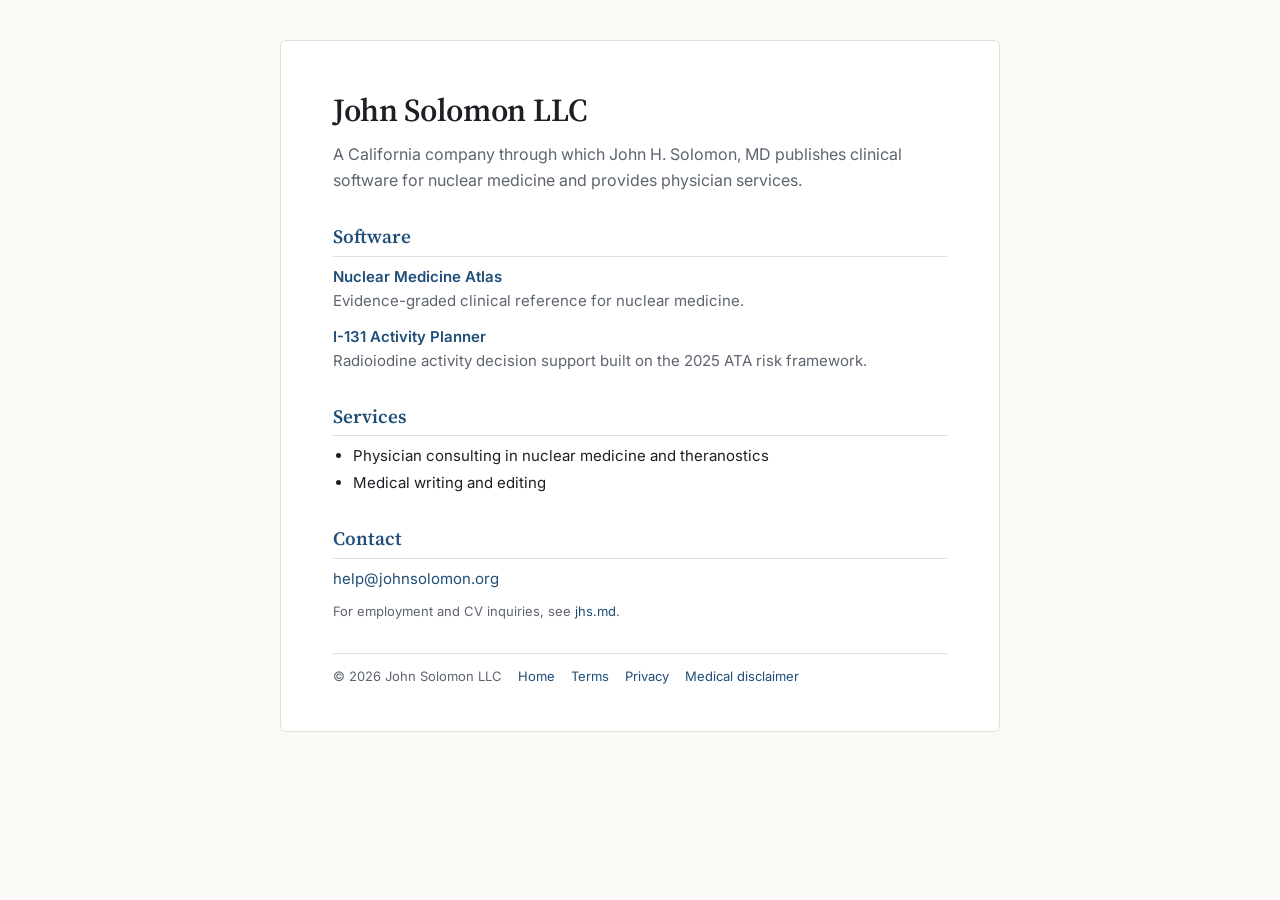
==== index.html @ 2ded4520 "Create index.html" ====
<!doctype html>
<html lang="en">
<head>
<meta charset="utf-8">
<meta name="viewport" content="width=device-width, initial-scale=1">
<title>John Solomon LLC</title>
<meta name="description" content="John Solomon LLC publishes the Nuclear Medicine Atlas (nuc.med) and the I-131 Activity Planner, and provides physician consulting and medical writing by John H. Solomon, MD.">
<link rel="canonical" href="https://johnsolomon.org/">
<link rel="icon" href="data:image/svg+xml,%3Csvg xmlns=%22http://www.w3.org/2000/svg%22 viewBox=%220 0 64 64%22%3E%3Crect width=%2264%22 height=%2264%22 rx=%2212%22 fill=%22%231c1f24%22/%3E%3Ctext x=%2232%22 y=%2243%22 font-family=%22Georgia,serif%22 font-size=%2230%22 font-weight=%22700%22 fill=%22white%22 text-anchor=%22middle%22%3ES%3C/text%3E%3C/svg%3E">
<link rel="preconnect" href="https://fonts.googleapis.com">
<link rel="preconnect" href="https://fonts.gstatic.com" crossorigin>
<link href="https://fonts.googleapis.com/css2?family=Source+Serif+4:opsz,wght@8..60,400;8..60,600&family=Inter:wght@400;500;600&display=swap" rel="stylesheet">
<style>
  :root { --bg:#fbfaf7; --paper:#fff; --ink:#1c1f24; --muted:#5d6470; --rule:#e3e0d9; --accent:#1f4e79; }
  @media (prefers-color-scheme: dark) { :root { --bg:#14161a; --paper:#1b1e23; --ink:#e9e7e2; --muted:#9aa1ad; --rule:#2c3038; --accent:#8db7e0; } }
  * { box-sizing:border-box; }
  body { margin:0; background:var(--bg); color:var(--ink); font:15px/1.6 Inter, system-ui, -apple-system, sans-serif; }
  .page { max-width:720px; margin:40px auto; padding:44px 52px; background:var(--paper); border:1px solid var(--rule); border-radius:6px; }
  h1 { font-family:"Source Serif 4", Georgia, serif; font-weight:600; font-size:32px; margin:0 0 6px; letter-spacing:-.01em; }
  h2 { font-family:"Source Serif 4", Georgia, serif; font-weight:600; font-size:19px; color:var(--accent); margin:28px 0 8px; padding-bottom:4px; border-bottom:1px solid var(--rule); }
  h3 { font-size:15px; margin:20px 0 4px; }
  p { margin:0 0 10px; }
  .lead { color:var(--muted); font-size:16px; margin-bottom:0; }
  a { color:var(--accent); text-decoration:none; } a:hover { text-decoration:underline; }
  ul { margin:0 0 10px; padding-left:20px; } li { margin:3px 0; }
  .row { margin:0 0 12px; } .row .k { font-weight:600; } .row .v { color:var(--muted); }
  footer { margin-top:32px; padding-top:12px; border-top:1px solid var(--rule); font-size:13px; color:var(--muted); display:flex; flex-wrap:wrap; gap:6px 16px; }
  .small { font-size:13px; color:var(--muted); }
  @media (max-width:640px) { .page { margin:0; padding:28px 16px; border:0; border-radius:0; } h1 { font-size:27px; } }
</style>
</head>
<body>
<main class="page">
  <h1>John Solomon LLC</h1>
  <p class="lead">A California company through which John H. Solomon, MD publishes clinical software for nuclear medicine and provides physician services.</p>

  <h2>Software</h2>
  <div class="row"><div class="k"><a href="https://nuc.med">Nuclear Medicine Atlas</a></div><div class="v">Evidence-graded clinical reference for nuclear medicine.</div></div>
  <div class="row"><div class="k"><a href="https://thyroid.nuc.med">I-131 Activity Planner</a></div><div class="v">Radioiodine activity decision support built on the 2025 ATA risk framework.</div></div>

  <h2>Services</h2>
  <ul>
    <li>Physician consulting in nuclear medicine and theranostics</li>
    <li>Medical writing and editing</li>
  </ul>

  <h2>Contact</h2>
  <p><a href="mailto:help@johnsolomon.org">help@johnsolomon.org</a></p>
  <p class="small">For employment and CV inquiries, see <a href="https://jhs.md">jhs.md</a>.</p>

  <footer>
    <span>© 2026 John Solomon LLC</span>
    <a href="/">Home</a>
    <a href="/legal/terms/">Terms</a>
    <a href="/legal/privacy/">Privacy</a>
    <a href="/legal/disclaimer/">Medical disclaimer</a>
  </footer>
</main>
</body>
</html>
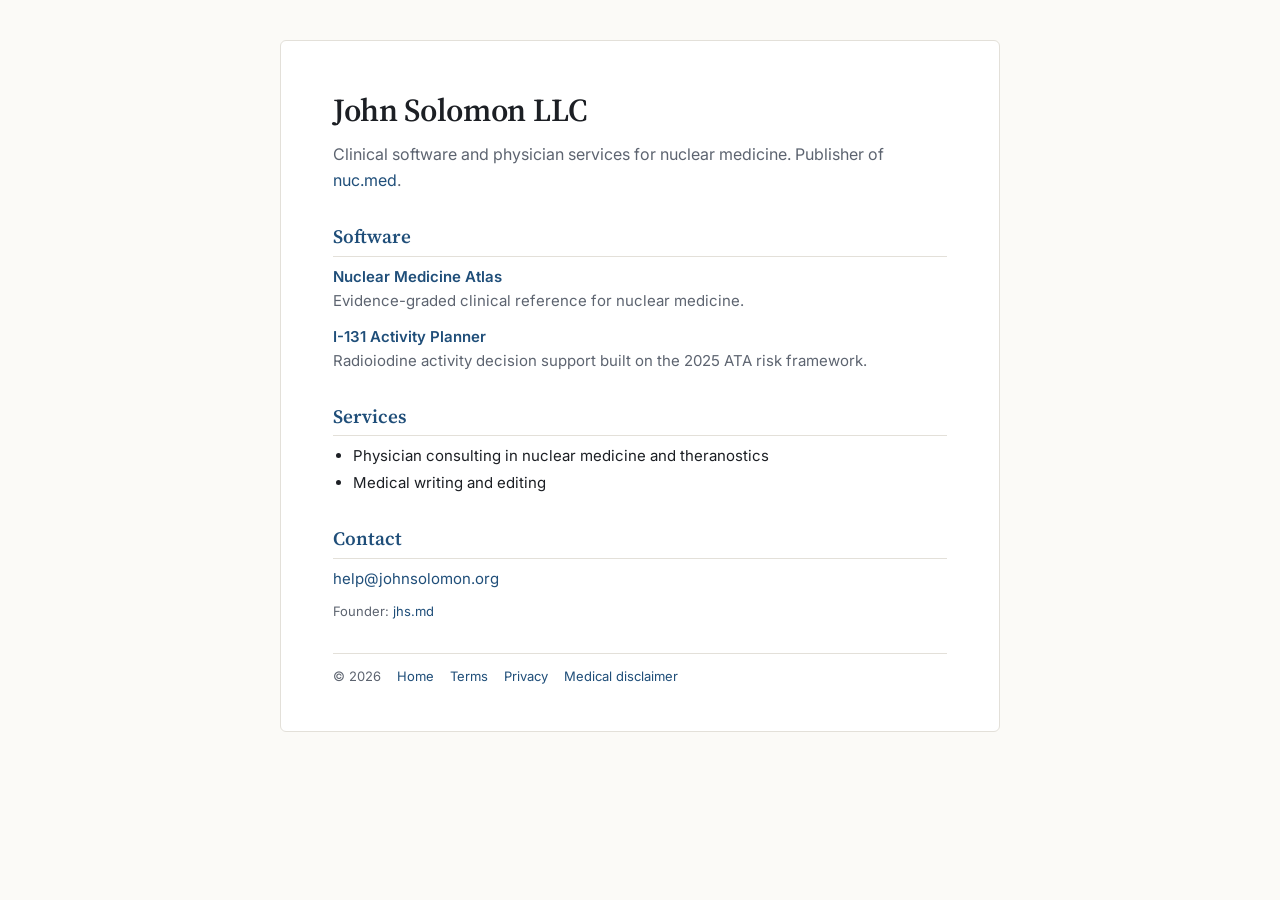
==== commit d36fe809: "Update meta description and content in index.html" ====
--- a/index.html
+++ b/index.html
@@ -4,8 +4,12 @@
 <meta charset="utf-8">
 <meta name="viewport" content="width=device-width, initial-scale=1">
 <title>John Solomon LLC</title>
-<meta name="description" content="John Solomon LLC publishes the Nuclear Medicine Atlas (nuc.med) and the I-131 Activity Planner, and provides physician consulting and medical writing by John H. Solomon, MD.">
+<meta name="description" content="Clinical software and physician services for nuclear medicine. Publisher of nuc.med.">
 <link rel="canonical" href="https://johnsolomon.org/">
+<meta property="og:type" content="website">
+<meta property="og:title" content="John Solomon LLC">
+<meta property="og:description" content="Clinical software and physician services for nuclear medicine. Publisher of nuc.med.">
+<meta property="og:url" content="https://johnsolomon.org/">
 <link rel="icon" href="data:image/svg+xml,%3Csvg xmlns=%22http://www.w3.org/2000/svg%22 viewBox=%220 0 64 64%22%3E%3Crect width=%2264%22 height=%2264%22 rx=%2212%22 fill=%22%231c1f24%22/%3E%3Ctext x=%2232%22 y=%2243%22 font-family=%22Georgia,serif%22 font-size=%2230%22 font-weight=%22700%22 fill=%22white%22 text-anchor=%22middle%22%3ES%3C/text%3E%3C/svg%3E">
 <link rel="preconnect" href="https://fonts.googleapis.com">
 <link rel="preconnect" href="https://fonts.gstatic.com" crossorigin>
@@ -32,7 +36,7 @@
 <body>
 <main class="page">
   <h1>John Solomon LLC</h1>
-  <p class="lead">A California company through which John H. Solomon, MD publishes clinical software for nuclear medicine and provides physician services.</p>
+  <p class="lead">Clinical software and physician services for nuclear medicine. Publisher of <a href="https://nuc.med">nuc.med</a>.</p>
 
   <h2>Software</h2>
   <div class="row"><div class="k"><a href="https://nuc.med">Nuclear Medicine Atlas</a></div><div class="v">Evidence-graded clinical reference for nuclear medicine.</div></div>
@@ -46,10 +50,10 @@
 
   <h2>Contact</h2>
   <p><a href="mailto:help@johnsolomon.org">help@johnsolomon.org</a></p>
-  <p class="small">For employment and CV inquiries, see <a href="https://jhs.md">jhs.md</a>.</p>
+  <p class="small">Founder: <a href="https://jhs.md">jhs.md</a></p>
 
   <footer>
-    <span>© 2026 John Solomon LLC</span>
+    <span>© 2026</span>
     <a href="/">Home</a>
     <a href="/legal/terms/">Terms</a>
     <a href="/legal/privacy/">Privacy</a>
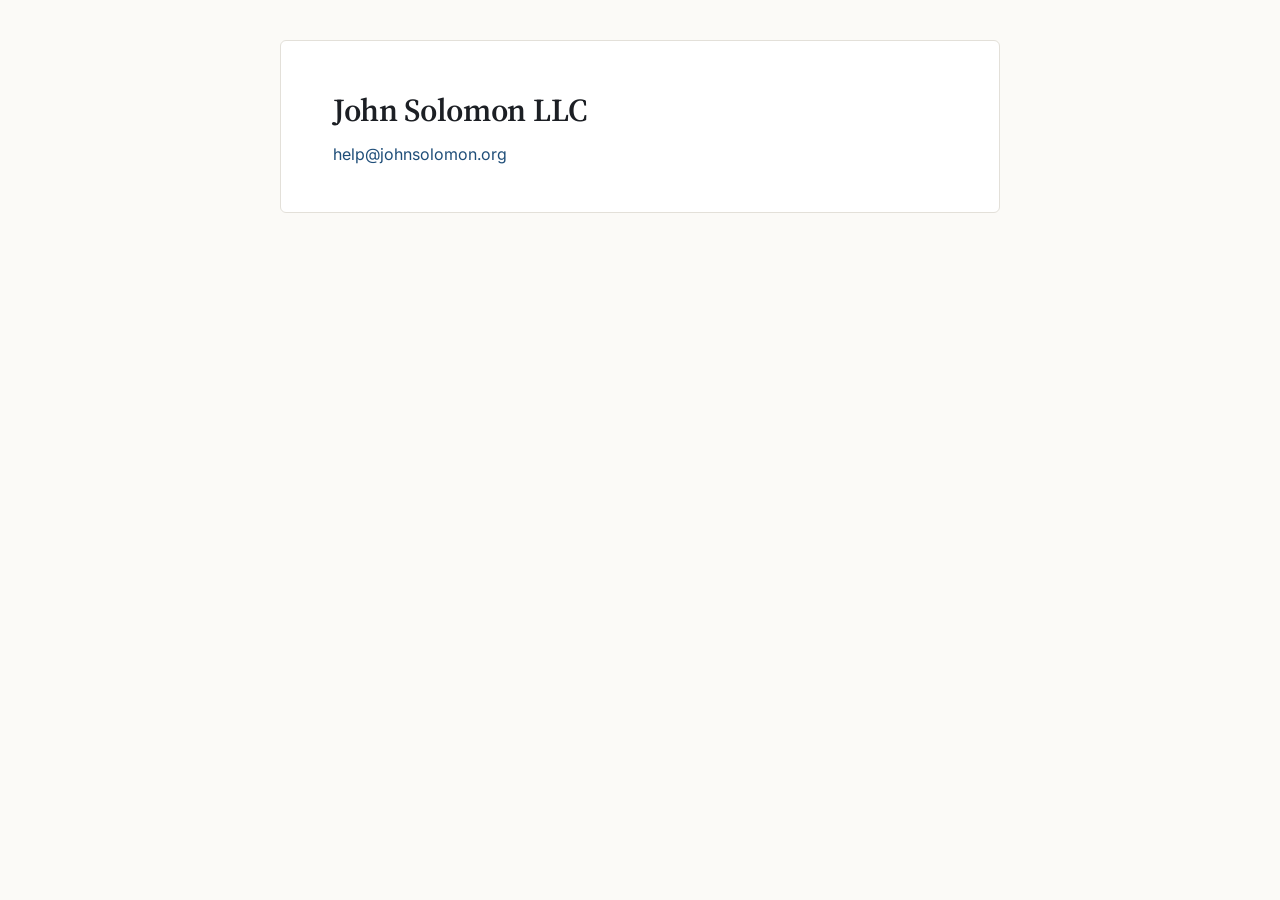
==== commit 55a9bd3f: "Refactor index.html to simplify content Removed various sections including software, services, and c" ====
--- a/index.html
+++ b/index.html
@@ -3,13 +3,8 @@
 <head>
 <meta charset="utf-8">
 <meta name="viewport" content="width=device-width, initial-scale=1">
+<meta name="robots" content="noindex, nofollow">
 <title>John Solomon LLC</title>
-<meta name="description" content="Clinical software and physician services for nuclear medicine. Publisher of nuc.med.">
-<link rel="canonical" href="https://johnsolomon.org/">
-<meta property="og:type" content="website">
-<meta property="og:title" content="John Solomon LLC">
-<meta property="og:description" content="Clinical software and physician services for nuclear medicine. Publisher of nuc.med.">
-<meta property="og:url" content="https://johnsolomon.org/">
 <link rel="icon" href="data:image/svg+xml,%3Csvg xmlns=%22http://www.w3.org/2000/svg%22 viewBox=%220 0 64 64%22%3E%3Crect width=%2264%22 height=%2264%22 rx=%2212%22 fill=%22%231c1f24%22/%3E%3Ctext x=%2232%22 y=%2243%22 font-family=%22Georgia,serif%22 font-size=%2230%22 font-weight=%22700%22 fill=%22white%22 text-anchor=%22middle%22%3ES%3C/text%3E%3C/svg%3E">
 <link rel="preconnect" href="https://fonts.googleapis.com">
 <link rel="preconnect" href="https://fonts.gstatic.com" crossorigin>
@@ -36,29 +31,7 @@
 <body>
 <main class="page">
   <h1>John Solomon LLC</h1>
-  <p class="lead">Clinical software and physician services for nuclear medicine. Publisher of <a href="https://nuc.med">nuc.med</a>.</p>
-
-  <h2>Software</h2>
-  <div class="row"><div class="k"><a href="https://nuc.med">Nuclear Medicine Atlas</a></div><div class="v">Evidence-graded clinical reference for nuclear medicine.</div></div>
-  <div class="row"><div class="k"><a href="https://thyroid.nuc.med">I-131 Activity Planner</a></div><div class="v">Radioiodine activity decision support built on the 2025 ATA risk framework.</div></div>
-
-  <h2>Services</h2>
-  <ul>
-    <li>Physician consulting in nuclear medicine and theranostics</li>
-    <li>Medical writing and editing</li>
-  </ul>
-
-  <h2>Contact</h2>
-  <p><a href="mailto:help@johnsolomon.org">help@johnsolomon.org</a></p>
-  <p class="small">Founder: <a href="https://jhs.md">jhs.md</a></p>
-
-  <footer>
-    <span>© 2026</span>
-    <a href="/">Home</a>
-    <a href="/legal/terms/">Terms</a>
-    <a href="/legal/privacy/">Privacy</a>
-    <a href="/legal/disclaimer/">Medical disclaimer</a>
-  </footer>
+  <p class="lead"><a href="mailto:help@johnsolomon.org">help@johnsolomon.org</a></p>
 </main>
 </body>
 </html>
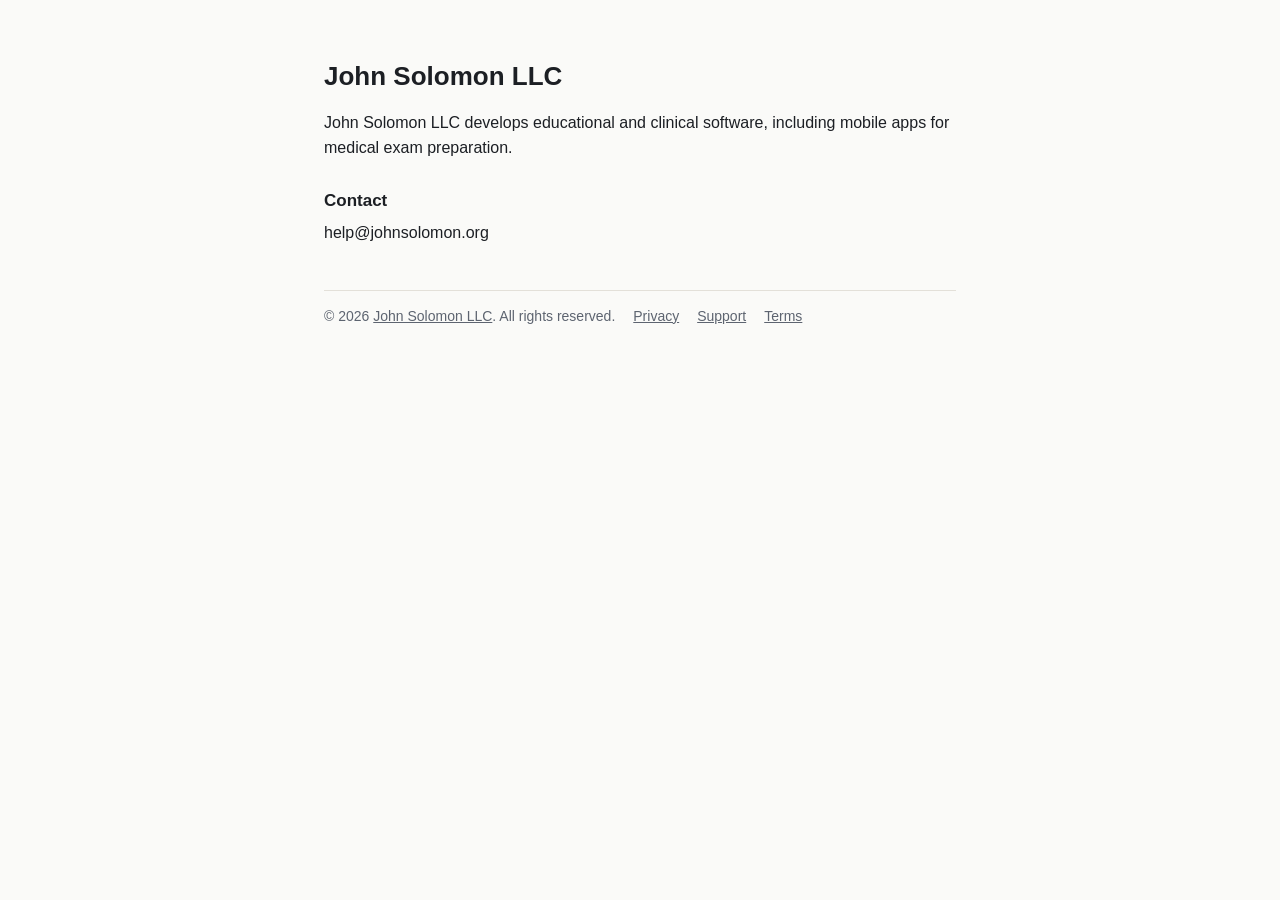
==== commit e2f2dd0c: "Update index.html" ====
--- a/index.html
+++ b/index.html
@@ -3,35 +3,42 @@
 <head>
 <meta charset="utf-8">
 <meta name="viewport" content="width=device-width, initial-scale=1">
-<meta name="robots" content="noindex, nofollow">
 <title>John Solomon LLC</title>
-<link rel="icon" href="data:image/svg+xml,%3Csvg xmlns=%22http://www.w3.org/2000/svg%22 viewBox=%220 0 64 64%22%3E%3Crect width=%2264%22 height=%2264%22 rx=%2212%22 fill=%22%231c1f24%22/%3E%3Ctext x=%2232%22 y=%2243%22 font-family=%22Georgia,serif%22 font-size=%2230%22 font-weight=%22700%22 fill=%22white%22 text-anchor=%22middle%22%3ES%3C/text%3E%3C/svg%3E">
-<link rel="preconnect" href="https://fonts.googleapis.com">
-<link rel="preconnect" href="https://fonts.gstatic.com" crossorigin>
-<link href="https://fonts.googleapis.com/css2?family=Source+Serif+4:opsz,wght@8..60,400;8..60,600&family=Inter:wght@400;500;600&display=swap" rel="stylesheet">
+<meta name="description" content="John Solomon LLC develops educational and clinical software, including mobile apps for medical exam preparation.">
+<link rel="canonical" href="https://johnsolomon.org/">
+<link rel="icon" href="data:image/svg+xml,%3Csvg xmlns=%22http://www.w3.org/2000/svg%22 viewBox=%220 0 64 64%22%3E%3Crect width=%2264%22 height=%2264%22 rx=%2212%22 fill=%22%231c1f24%22/%3E%3C/svg%3E">
 <style>
-  :root { --bg:#fbfaf7; --paper:#fff; --ink:#1c1f24; --muted:#5d6470; --rule:#e3e0d9; --accent:#1f4e79; }
-  @media (prefers-color-scheme: dark) { :root { --bg:#14161a; --paper:#1b1e23; --ink:#e9e7e2; --muted:#9aa1ad; --rule:#2c3038; --accent:#8db7e0; } }
+  :root { --bg:#fafaf8; --ink:#1c1f24; --muted:#5d6470; --rule:#e3e0d9; --accent:#1f4e79; }
+  @media (prefers-color-scheme: dark) { :root { --bg:#16181c; --ink:#e9e7e2; --muted:#9aa1ad; --rule:#2c3038; --accent:#8db7e0; } }
   * { box-sizing:border-box; }
-  body { margin:0; background:var(--bg); color:var(--ink); font:15px/1.6 Inter, system-ui, -apple-system, sans-serif; }
-  .page { max-width:720px; margin:40px auto; padding:44px 52px; background:var(--paper); border:1px solid var(--rule); border-radius:6px; }
-  h1 { font-family:"Source Serif 4", Georgia, serif; font-weight:600; font-size:32px; margin:0 0 6px; letter-spacing:-.01em; }
-  h2 { font-family:"Source Serif 4", Georgia, serif; font-weight:600; font-size:19px; color:var(--accent); margin:28px 0 8px; padding-bottom:4px; border-bottom:1px solid var(--rule); }
-  h3 { font-size:15px; margin:20px 0 4px; }
-  p { margin:0 0 10px; }
-  .lead { color:var(--muted); font-size:16px; margin-bottom:0; }
-  a { color:var(--accent); text-decoration:none; } a:hover { text-decoration:underline; }
-  ul { margin:0 0 10px; padding-left:20px; } li { margin:3px 0; }
-  .row { margin:0 0 12px; } .row .k { font-weight:600; } .row .v { color:var(--muted); }
-  footer { margin-top:32px; padding-top:12px; border-top:1px solid var(--rule); font-size:13px; color:var(--muted); display:flex; flex-wrap:wrap; gap:6px 16px; }
-  .small { font-size:13px; color:var(--muted); }
-  @media (max-width:640px) { .page { margin:0; padding:28px 16px; border:0; border-radius:0; } h1 { font-size:27px; } }
+  body { margin:0; background:var(--bg); color:var(--ink); font:16px/1.6 -apple-system, BlinkMacSystemFont, "Segoe UI", Helvetica, Arial, sans-serif; }
+  .wrap { max-width:680px; margin:0 auto; padding:56px 24px 32px; }
+  h1 { font-size:26px; font-weight:600; margin:0 0 12px; }
+  h2 { font-size:17px; font-weight:600; margin:26px 0 6px; }
+  p, li { margin:0 0 10px; }
+  ul { padding-left:20px; }
+  a { color:var(--accent); }
+  .muted { color:var(--muted); font-size:14px; }
+  footer { margin-top:44px; padding-top:14px; border-top:1px solid var(--rule); font-size:14px; color:var(--muted); display:flex; flex-wrap:wrap; gap:6px 18px; }
+  footer a { color:var(--muted); }
 </style>
 </head>
 <body>
-<main class="page">
-  <h1>John Solomon LLC</h1>
-  <p class="lead"><a href="mailto:help@johnsolomon.org">help@johnsolomon.org</a></p>
+<div class="wrap">
+<main>
+
+<h1>John Solomon LLC</h1>
+<p>John Solomon LLC develops educational and clinical software, including mobile apps for medical exam preparation.</p>
+<h2>Contact</h2>
+<p>help@johnsolomon.org</p>
+
 </main>
+<footer>
+  <span>© 2026 <a href="/">John Solomon LLC</a>. All rights reserved.</span>
+  <a href="/privacy/">Privacy</a>
+  <a href="/support/">Support</a>
+  <a href="/terms/">Terms</a>
+</footer>
+</div>
 </body>
 </html>
